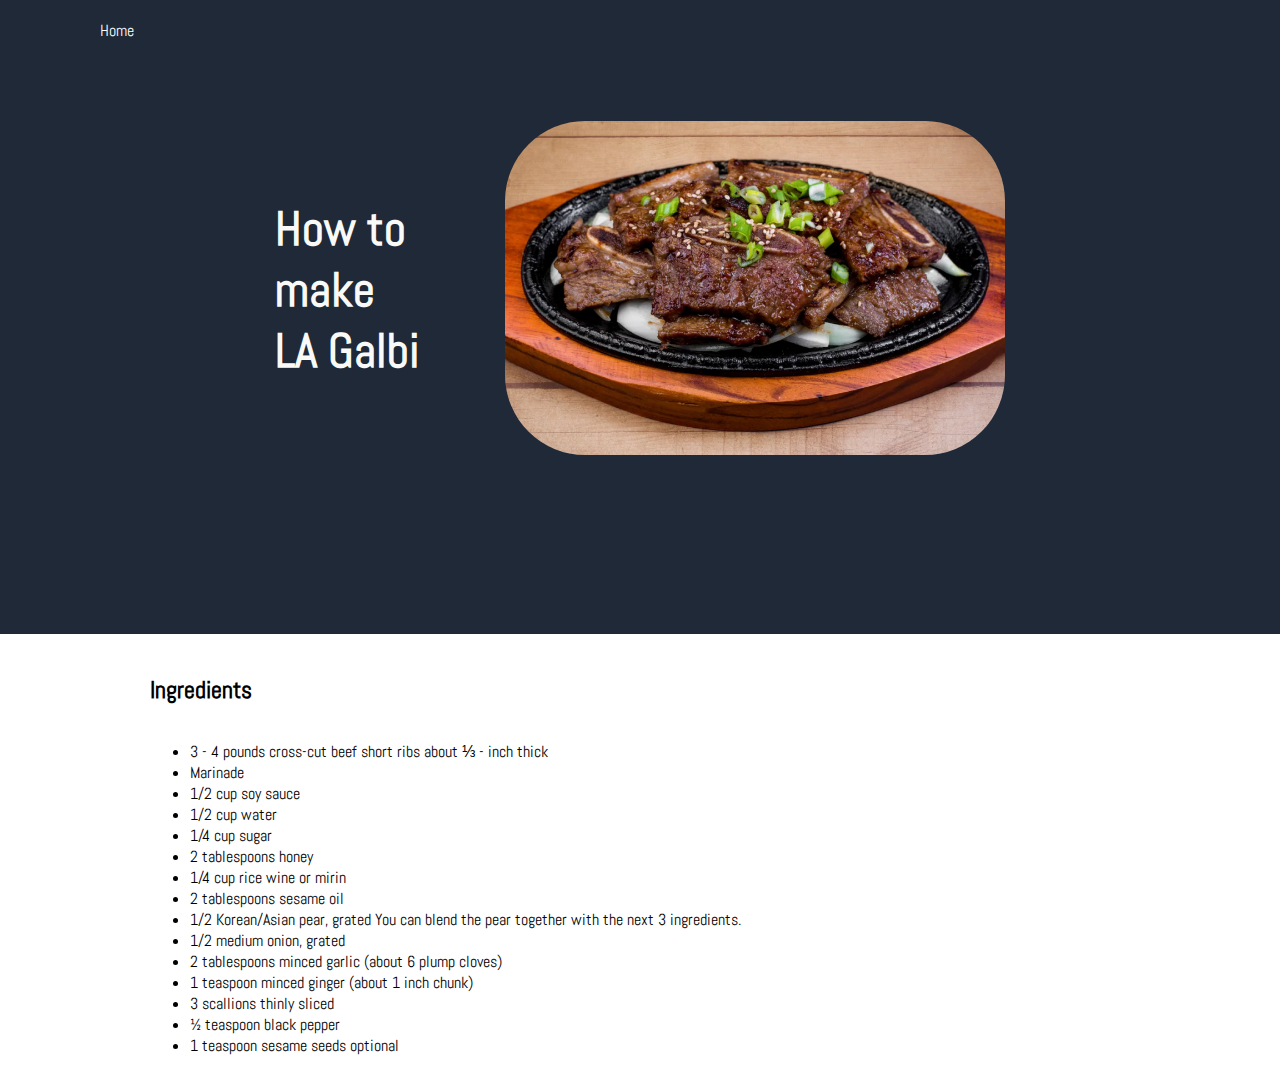
==== laGalbi.html @ 784bc86d "initial commit" ====
<!DOCTYPE html>
<html lang="en">
<head>
    <meta charset="UTF-8">
    <meta http-equiv="X-UA-Compatible" content="IE=edge">
    <meta name="viewport" content="width=device-width, initial-scale=1.0">
    <link rel="stylesheet" href="laGalbi.css"/>
    <link rel="preconnect" href="https://fonts.googleapis.com">
    <link rel="preconnect" href="https://fonts.gstatic.com" crossorigin>
    <link href="https://fonts.googleapis.com/css2?family=Abel&family=Gluten&display=swap" rel="stylesheet">
    <title>La Galbi</title>
</head>
<body>
    <div class="galbi-container">
        <nav class="navbar">
            <div class="home">
                <a href="recipes.html">Home</a>
            </div>
        </nav>
        <div class="box">
            <div class="food-box">
                <h1>How to make LA Galbi</h1>
            </div>
            <div class="image-box">
                <img src="foodImages/galbi.png">
            </div>
        </div>
        <div class="galbi-ingredients">
            <h2>Ingredients</h2>
            <ul>
                <li>3 - 4 pounds cross-cut beef short ribs about ⅓ - inch thick</li>
                <li>Marinade</li>
                <li>1/2 cup soy sauce</li>
                <li>1/2 cup water</li>
                <li>1/4 cup sugar</li>
                <li>2 tablespoons honey</li>
                <li>1/4 cup rice wine or mirin</li>
                <li>2 tablespoons sesame oil</li>
                <li>1/2 Korean/Asian pear, grated You can blend the pear together with the next 3 ingredients.</li>
                <li>1/2 medium onion, grated</li>
                <li>2 tablespoons minced garlic (about 6 plump cloves)</li>
                <li>1 teaspoon minced ginger (about 1 inch chunk)</li>
                <li>3 scallions thinly sliced</li>
                <li>½ teaspoon black pepper</li>
                <li>1 teaspoon sesame seeds optional</li>
            </ul>
        </div>
    </div>
</body>
</html>
---- laGalbi.css ----
/* *{
    border:2px solid red;
} */
h1{
    font-family: 'Abel', sans-serif;
    font-size: 48px;
}
body{
    background-color: #FFFFFF;
    margin:0;
}
.box {
    display: flex;
    color: #F9FAF8;
    background-color: #1F2937;
    align-items: center;
    justify-content: center;
    padding:60px 0px 175px 0px;
}
.food-box {
    flex-basis: 150px;
    display: flex;
    flex-direction: column;
    text-align: left;
    margin-right:80px;
}
.image-box img{
    width:500px;
    border-radius:80px;
}
.navbar{
    display:flex;
    padding: 20px 0px 20px 100px;
    align-items: center;
    background-color: #1F2937;
}
.home a{
    text-decoration: none;
    color:white;
    font-family: 'Abel', sans-serif;
}
.galbi-ingredients{
    display:flex;
    justify-content: center;
    flex-direction: column;
    padding:20px 20px 20px 150px;
    font-family: 'Abel', sans-serif;
}
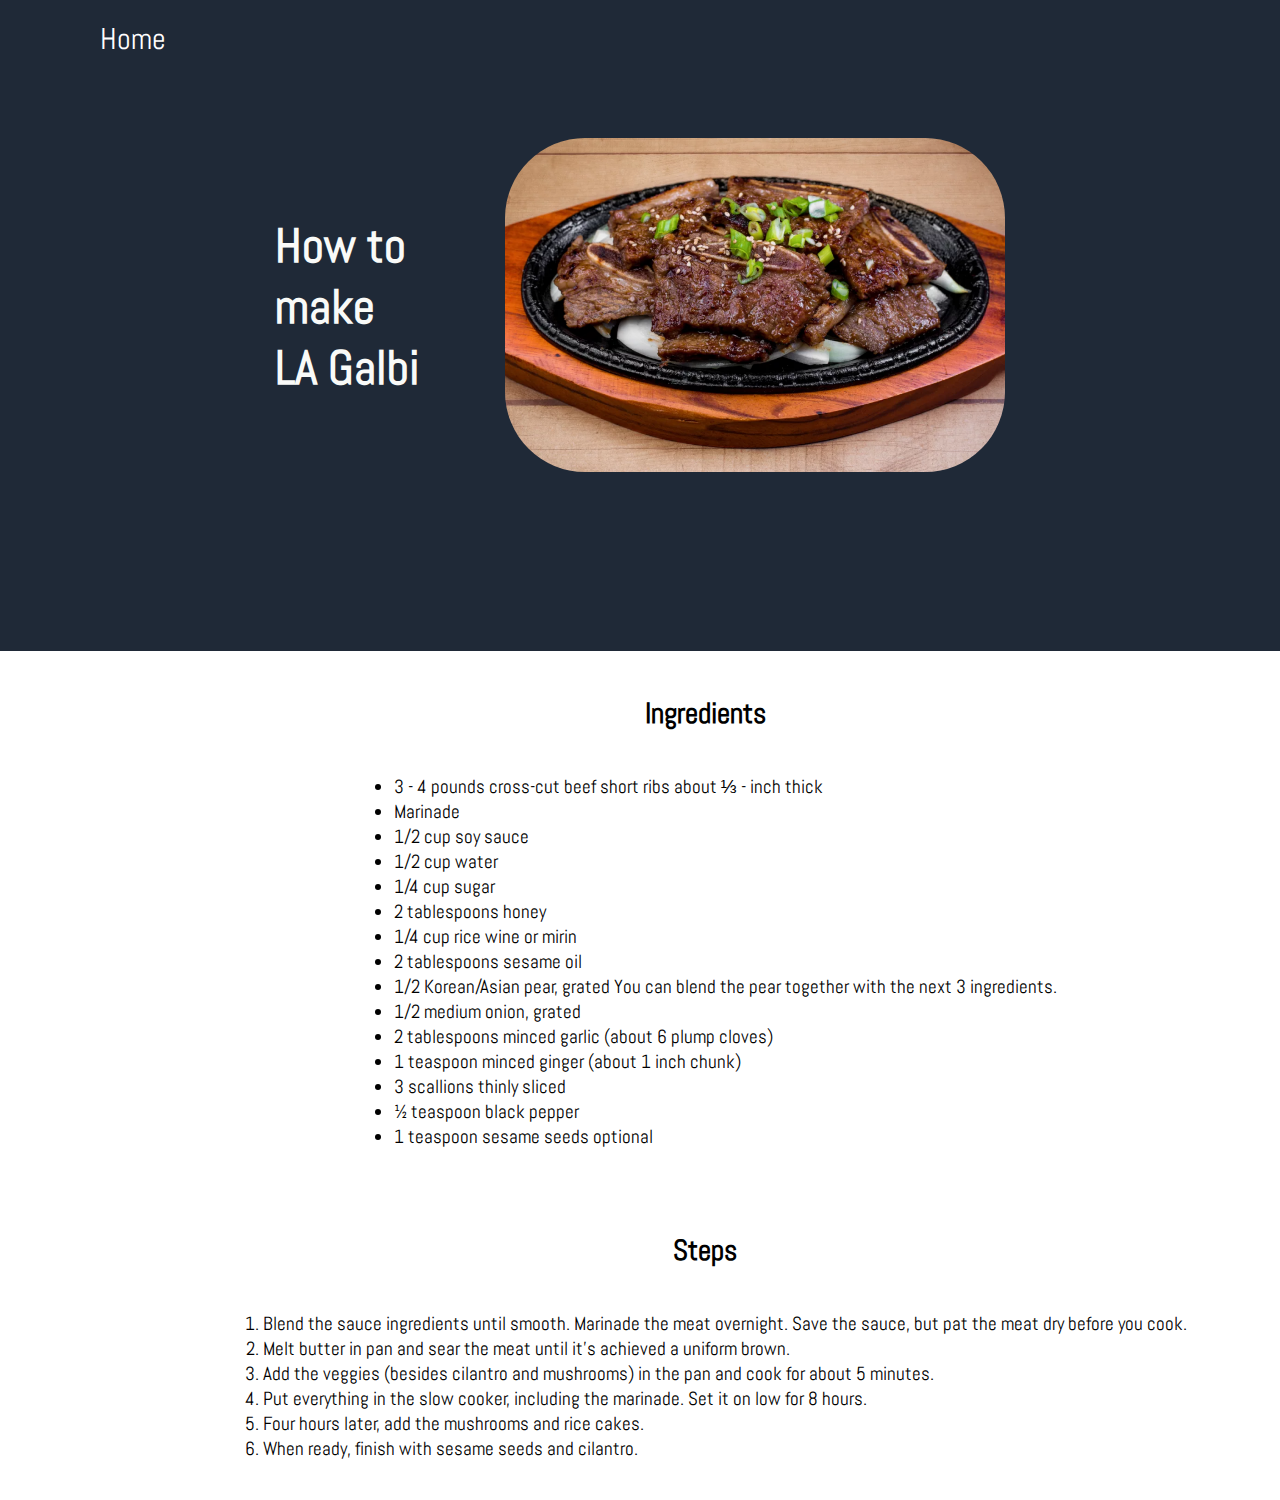
==== commit 27002df2: "final edits" ====
--- a/laGalbi.html
+++ b/laGalbi.html
@@ -45,6 +45,17 @@
                 <li>1 teaspoon sesame seeds optional</li>
             </ul>
         </div>
+        <div class="galbi-steps">
+            <h2>Steps</h2>
+            <ol>
+                <li>Blend the sauce ingredients until smooth. Marinade the meat overnight. Save the sauce, but pat the meat dry before you cook.</li>
+                <li>Melt butter in pan and sear the meat until it’s achieved a uniform brown.</li>
+                <li>Add the veggies (besides cilantro and mushrooms) in the pan and cook for about 5 minutes.</li>
+                <li>Put everything in the slow cooker, including the marinade. Set it on low for 8 hours.</li>
+                <li>Four hours later, add the mushrooms and rice cakes.</li>
+                <li>When ready, finish with sesame seeds and cilantro.</li>
+            </ol>
+        </div>
     </div>
 </body>
 </html>--- a/laGalbi.css
+++ b/laGalbi.css
@@ -35,14 +35,26 @@
     background-color: #1F2937;
 }
 .home a{
+    font-size:30px;
     text-decoration: none;
     color:white;
     font-family: 'Abel', sans-serif;
 }
 .galbi-ingredients{
+    font-size: 1.2em;
     display:flex;
     justify-content: center;
     flex-direction: column;
+    align-items: center;
+    padding:20px 20px 20px 150px;
+    font-family: 'Abel', sans-serif;
+}
+.galbi-steps{
+    font-size: 1.2em;
+    display:flex;
+    justify-content: center;
+    flex-direction: column;
+    align-items: center;
     padding:20px 20px 20px 150px;
     font-family: 'Abel', sans-serif;
 }